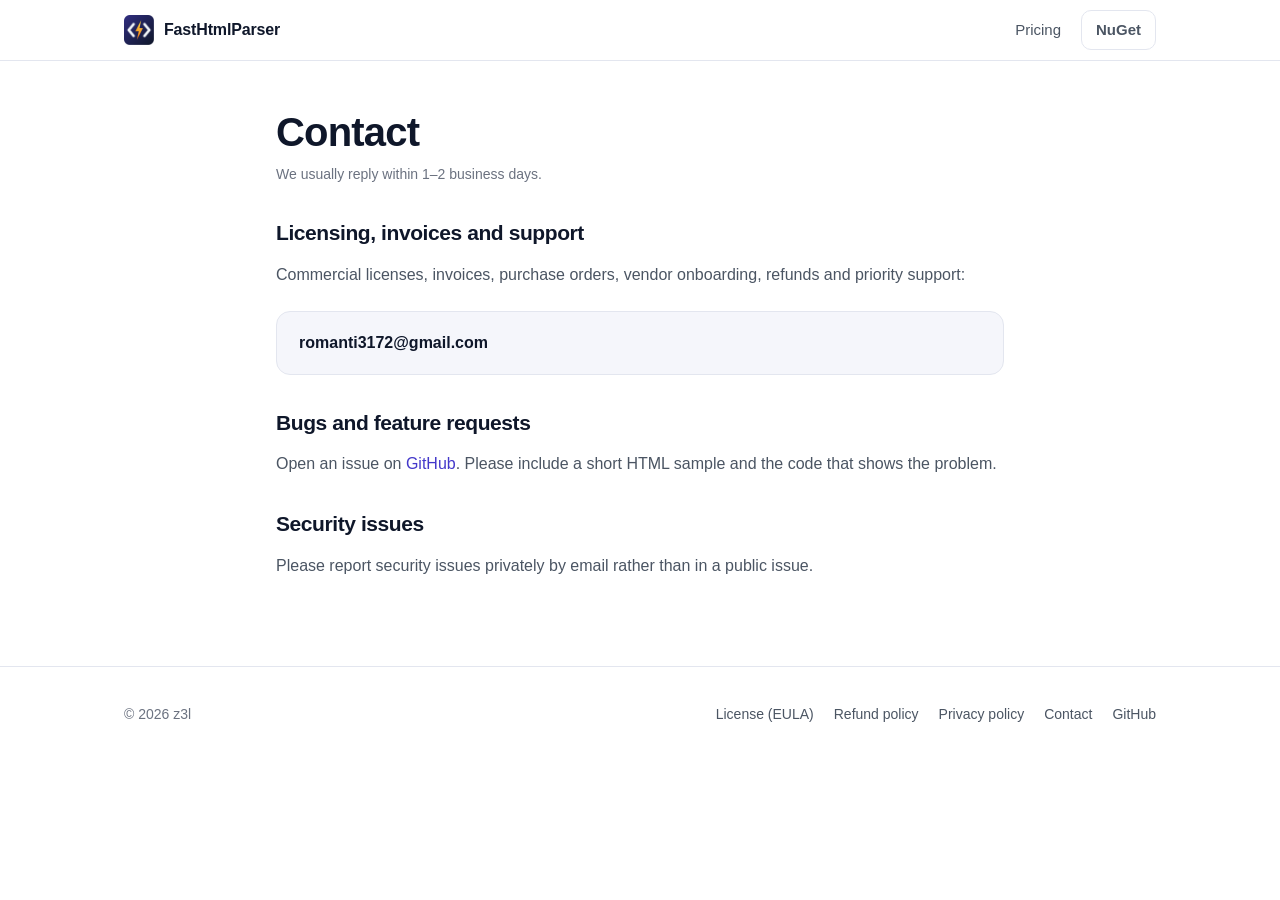
==== docs/contact.html @ deb91402 "Add landing site with pricing and legal pages GitHub Pages site in docs/: benchmarks, pricing, FAQ, " ====
<!doctype html>
<html lang="en">
<head>
  <meta charset="utf-8">
  <meta name="viewport" content="width=device-width, initial-scale=1">
  <title>Contact: z3l.FastHtmlParser</title>
  <link rel="icon" href="icon.png" type="image/png">
  <link rel="stylesheet" href="style.css">
</head>
<body>
<header class="site-header">
  <div class="wrap">
    <a class="logo" href="./"><img src="icon.png" alt=""><span>FastHtmlParser</span></a>
    <nav class="nav"><a href="./#pricing">Pricing</a><a class="btn btn-ghost btn-sm" href="https://www.nuget.org/packages/z3l.FastHtmlParser">NuGet</a></nav>
  </div>
</header>

<main class="legal">
  <h1>Contact</h1>
  <p class="updated">We usually reply within 1–2 business days.</p>

  <h2>Licensing, invoices and support</h2>
  <p>Commercial licenses, invoices, purchase orders, vendor onboarding, refunds and priority support:</p>
  <div class="box"><p><a href="mailto:romanti3172@gmail.com"><strong>romanti3172@gmail.com</strong></a></p></div>

  <h2>Bugs and feature requests</h2>
  <p>Open an issue on <a href="https://github.com/romanti3172/z3l.FastHtmlParser/issues">GitHub</a>. Please
    include a short HTML sample and the code that shows the problem.</p>

  <h2>Security issues</h2>
  <p>Please report security issues privately by email rather than in a public issue.</p>
</main>

<footer class="site-footer">
  <div class="wrap">
    <span>© 2026 z3l</span>
    <nav>
      <a href="eula.html">License (EULA)</a>
      <a href="refund.html">Refund policy</a>
      <a href="privacy.html">Privacy policy</a>
      <a href="contact.html">Contact</a>
      <a href="https://github.com/romanti3172/z3l.FastHtmlParser">GitHub</a>
    </nav>
  </div>
</footer>
</body>
</html>
---- docs/style.css ----
:root {
  --bg: #ffffff;
  --bg-soft: #f5f6fb;
  --surface: #ffffff;
  --text: #0f172a;
  --muted: #4b5563;
  --faint: #6b7280;
  --border: #e3e6ef;
  --brand: #4338ca;
  --brand-strong: #312e81;
  --brand-soft: #eef0ff;
  --accent: #f97316;
  --accent-2: #facc15;
  --bar-other: #c7cbd8;
  --code-bg: #0f172a;
  --code-text: #e2e8f0;
  --shadow: 0 1px 2px rgba(15, 23, 42, .04), 0 8px 24px rgba(15, 23, 42, .06);
  --radius: 14px;
  --maxw: 1080px;
  --font: ui-sans-serif, -apple-system, "Segoe UI", Roboto, "Helvetica Neue", Arial, sans-serif;
  --mono: ui-monospace, "Cascadia Code", "SFMono-Regular", Menlo, Consolas, monospace;
  color-scheme: light;
}

@media (prefers-color-scheme: dark) {
  :root {
    --bg: #0a0f1e;
    --bg-soft: #0f1629;
    --surface: #111a30;
    --text: #e5e9f2;
    --muted: #a3acc0;
    --faint: #8790a6;
    --border: #1f2a44;
    --brand: #8b93ff;
    --brand-strong: #c7cbff;
    --brand-soft: #1a2142;
    --bar-other: #3a4560;
    --code-bg: #070b16;
    --shadow: 0 1px 2px rgba(0, 0, 0, .3), 0 8px 24px rgba(0, 0, 0, .25);
    color-scheme: dark;
  }
}

* { box-sizing: border-box; }
html { scroll-behavior: smooth; }
body {
  margin: 0;
  background: var(--bg);
  color: var(--text);
  font: 16px/1.6 var(--font);
  -webkit-font-smoothing: antialiased;
}
a { color: var(--brand); text-decoration: none; }
a:hover { text-decoration: underline; }
code, pre { font-family: var(--mono); }
:not(pre) > code {
  background: var(--brand-soft);
  color: var(--brand-strong);
  padding: .1em .35em;
  border-radius: 5px;
  font-size: .9em;
}

.wrap { max-width: var(--maxw); margin: 0 auto; padding: 0 16px; }
@media (min-width: 720px) { .wrap { padding: 0 24px; } }

/* Header */
.site-header {
  position: sticky; top: 0; z-index: 10;
  background: color-mix(in srgb, var(--bg) 85%, transparent);
  backdrop-filter: saturate(1.4) blur(10px);
  border-bottom: 1px solid var(--border);
}
.site-header .wrap { display: flex; align-items: center; gap: 24px; height: 60px; }
.logo { display: flex; align-items: center; gap: 10px; color: var(--text); font-weight: 700; letter-spacing: -.01em; }
.logo:hover { text-decoration: none; }
.logo img { width: 30px; height: 30px; }
.logo span { white-space: nowrap; }
.nav { display: flex; gap: 20px; margin-left: auto; align-items: center; }
.nav a { color: var(--muted); font-size: 15px; }
.nav a:hover { color: var(--text); text-decoration: none; }
.nav .hide-sm { display: none; }
@media (min-width: 760px) { .nav .hide-sm { display: inline; } }

/* Buttons */
.btn {
  display: inline-flex; align-items: center; justify-content: center; gap: 8px;
  padding: 11px 20px; border-radius: 10px; font-weight: 600; font-size: 15px;
  border: 1px solid transparent; cursor: pointer; transition: transform .08s, background .15s;
}
.btn:hover { text-decoration: none; }
.btn:active { transform: translateY(1px); }
.btn-primary { background: var(--brand); color: #fff; }
.btn-primary:hover { background: var(--brand-strong); }
@media (prefers-color-scheme: dark) {
  .btn-primary { color: #0a0f1e; }
  .btn-primary:hover { background: #a9afff; }
}
.btn-ghost { border-color: var(--border); color: var(--text); background: var(--surface); }
.btn-ghost:hover { border-color: var(--brand); }
.btn-sm { padding: 7px 14px; font-size: 14px; }

/* Hero */
.hero { padding-top: 64px; padding-bottom: 40px; text-align: center; }
@media (min-width: 720px) { .hero { padding-top: 96px; padding-bottom: 56px; } }
.eyebrow {
  display: inline-flex; gap: 8px; align-items: center;
  font-size: 13px; font-weight: 600; color: var(--brand);
  background: var(--brand-soft); padding: 5px 12px; border-radius: 999px; margin-bottom: 20px;
}
.hero h1 {
  font-size: clamp(34px, 6vw, 60px); line-height: 1.08; letter-spacing: -.03em;
  margin: 0 auto 18px; max-width: 820px;
}
.hero h1 .hl {
  background: linear-gradient(90deg, var(--accent), #fb923c 40%, var(--accent-2));
  -webkit-background-clip: text; background-clip: text; color: transparent;
}
.hero p.lead { font-size: clamp(17px, 2.2vw, 20px); color: var(--muted); max-width: 680px; margin: 0 auto 32px; }
.hero-actions { display: flex; gap: 12px; justify-content: center; flex-wrap: wrap; margin-bottom: 28px; }

.install {
  display: inline-flex; align-items: center; gap: 12px; max-width: 100%;
  background: var(--code-bg); color: var(--code-text);
  border-radius: 10px; padding: 10px 10px 10px 16px; font-family: var(--mono); font-size: 14px;
}
.install code { background: none; color: inherit; padding: 0; overflow-x: auto; white-space: nowrap; }
.install .prompt { color: #64748b; user-select: none; }
.copy {
  background: #1e293b; color: #cbd5e1; border: 0; border-radius: 7px;
  padding: 6px 10px; font: 600 12px var(--font); cursor: pointer; flex-shrink: 0;
}
.copy:hover { background: #334155; color: #fff; }

/* Stats */
.stats {
  display: grid; grid-template-columns: repeat(2, 1fr); gap: 1px;
  background: var(--border); border: 1px solid var(--border); border-radius: var(--radius);
  overflow: hidden; margin: 48px 0 0;
}
@media (min-width: 760px) { .stats { grid-template-columns: repeat(4, 1fr); } }
.stat { background: var(--surface); padding: 22px 18px; text-align: center; }
.stat b { display: block; font-size: 30px; letter-spacing: -.02em; line-height: 1.1; }
.stat span { color: var(--muted); font-size: 14px; }

/* Sections */
section { padding: 64px 0; }
section.soft { background: var(--bg-soft); border-top: 1px solid var(--border); border-bottom: 1px solid var(--border); }
.section-head { max-width: 680px; margin: 0 0 36px; }
.section-head.center { margin-left: auto; margin-right: auto; text-align: center; }
h2 { font-size: clamp(26px, 3.6vw, 36px); letter-spacing: -.02em; line-height: 1.15; margin: 0 0 12px; }
.section-head p { color: var(--muted); margin: 0; font-size: 17px; }

/* Code */
.code-grid { display: grid; gap: 32px; align-items: center; }
@media (min-width: 900px) { .code-grid { grid-template-columns: 5fr 7fr; } }
.code-points { list-style: none; padding: 0; margin: 0; display: grid; gap: 18px; }
.code-points li { display: grid; grid-template-columns: 28px 1fr; gap: 10px; }
.code-points .dot {
  width: 28px; height: 28px; border-radius: 8px; background: var(--brand-soft); color: var(--brand);
  display: grid; place-items: center; font-weight: 700; font-size: 14px;
}
.code-points b { display: block; }
.code-points span { color: var(--muted); font-size: 15px; }
pre.code {
  margin: 0; background: var(--code-bg); color: var(--code-text);
  border-radius: var(--radius); padding: 20px; overflow-x: auto;
  font-size: 13.5px; line-height: 1.65; box-shadow: var(--shadow);
}
.code .k { color: #c792ea; }
.code .t { color: #82cfff; }
.code .s { color: #c3e88d; }
.code .c { color: #64748b; font-style: italic; }
.code .m { color: #ffcb6b; }

/* Benchmarks */
.bench-tabs { display: flex; gap: 6px; flex-wrap: wrap; margin-bottom: 20px; }
.bench-tabs button {
  border: 1px solid var(--border); background: var(--surface); color: var(--muted);
  padding: 8px 14px; border-radius: 999px; font: 600 14px var(--font); cursor: pointer;
}
.bench-tabs button[aria-selected="true"] { background: var(--text); color: var(--bg); border-color: var(--text); }
.bench-grid { display: grid; gap: 20px; }
@media (min-width: 860px) { .bench-grid { grid-template-columns: 1fr 1fr; } }
.card {
  background: var(--surface); border: 1px solid var(--border); border-radius: var(--radius);
  padding: 24px; box-shadow: var(--shadow);
}
.card h3 { margin: 0 0 4px; font-size: 17px; }
.card .sub { color: var(--faint); font-size: 14px; margin: 0 0 20px; }
.bar-row { display: grid; grid-template-columns: 128px 1fr; gap: 12px; align-items: center; margin-bottom: 14px; }
@media (max-width: 480px) { .bar-row { grid-template-columns: 1fr; gap: 4px; } }
.bar-label { font-size: 14px; color: var(--muted); }
.bar-label.us { color: var(--text); font-weight: 700; }
.bar-track { position: relative; height: 28px; display: flex; align-items: center; }
.bar {
  height: 100%; border-radius: 6px; background: var(--bar-other); min-width: 6px;
  transition: width .5s cubic-bezier(.2, .8, .2, 1);
}
.bar.us { background: linear-gradient(90deg, var(--accent), var(--accent-2)); }
.bar-value { font: 600 13px var(--mono); margin-left: 10px; white-space: nowrap; color: var(--muted); }
.bar-value.us { color: var(--text); }
.bench-note { color: var(--faint); font-size: 14px; margin: 20px 0 0; }

/* Features */
.features { display: grid; gap: 16px; }
@media (min-width: 640px) { .features { grid-template-columns: 1fr 1fr; } }
@media (min-width: 960px) { .features { grid-template-columns: repeat(3, 1fr); } }
.feature { padding: 22px; border: 1px solid var(--border); border-radius: var(--radius); background: var(--surface); }
.feature .ico {
  width: 38px; height: 38px; border-radius: 10px; display: grid; place-items: center;
  background: var(--brand-soft); color: var(--brand); margin-bottom: 14px;
}
.feature .ico svg { width: 20px; height: 20px; }
.feature h3 { font-size: 17px; margin: 0 0 6px; }
.feature p { margin: 0; color: var(--muted); font-size: 15px; }

.honest { margin-top: 28px; padding: 18px 22px; border-radius: var(--radius); border: 1px dashed var(--border); color: var(--muted); font-size: 15px; }
.honest b { color: var(--text); }

/* Pricing */
.pricing { display: grid; gap: 20px; max-width: 880px; margin: 0 auto; }
@media (min-width: 760px) { .pricing { grid-template-columns: 1fr 1fr; } }
.plan { display: flex; flex-direction: column; position: relative; }
.plan.featured { border: 2px solid var(--brand); }
.plan .badge {
  position: absolute; top: -12px; left: 24px; background: var(--brand); color: #fff;
  font-size: 12px; font-weight: 700; padding: 3px 10px; border-radius: 999px;
}
@media (prefers-color-scheme: dark) { .plan .badge { color: #0a0f1e; } }
.plan h3 { font-size: 20px; margin: 0 0 6px; }
.plan .who { color: var(--muted); font-size: 15px; margin: 0 0 18px; min-height: 48px; }
.price { font-size: 44px; font-weight: 800; letter-spacing: -.03em; line-height: 1; }
.price small { display: block; margin-top: 8px; font-size: 15px; font-weight: 500; color: var(--muted); letter-spacing: 0; }
.plan ul { list-style: none; padding: 0; margin: 22px 0 26px; display: grid; gap: 10px; flex: 1; align-content: start; }
.plan li { display: grid; grid-template-columns: 20px 1fr; gap: 8px; font-size: 15px; }
.plan li::before { content: "✓"; color: var(--brand); font-weight: 800; }
.plan .btn { width: 100%; }
.plan .fine { color: var(--faint); font-size: 13px; margin: 12px 0 0; text-align: center; }

/* FAQ */
.faq { max-width: 760px; margin: 0 auto; }
.faq details { border-bottom: 1px solid var(--border); padding: 18px 0; }
.faq summary { cursor: pointer; font-weight: 600; font-size: 17px; list-style: none; display: flex; justify-content: space-between; gap: 16px; }
.faq summary::-webkit-details-marker { display: none; }
.faq summary::after { content: "+"; color: var(--faint); font-weight: 400; font-size: 22px; line-height: 1; }
.faq details[open] summary::after { content: "−"; }
.faq details p { color: var(--muted); margin: 12px 0 0; }

/* CTA */
.cta { text-align: center; }
.cta p { color: var(--muted); max-width: 560px; margin: 0 auto 26px; font-size: 17px; }

/* Footer */
.site-footer { border-top: 1px solid var(--border); padding: 36px 0 44px; color: var(--faint); font-size: 14px; }
.site-footer .wrap { display: flex; flex-wrap: wrap; gap: 18px 32px; justify-content: space-between; align-items: center; }
.site-footer nav { display: flex; flex-wrap: wrap; gap: 8px 20px; }
.site-footer a { color: var(--muted); }

/* Legal pages */
.legal { max-width: 760px; padding: 48px 16px 72px; margin: 0 auto; }
.legal h1 { font-size: clamp(30px, 5vw, 40px); letter-spacing: -.02em; line-height: 1.15; margin: 0 0 8px; }
.legal .updated { color: var(--faint); margin: 0 0 32px; font-size: 14px; }
.legal h2 { font-size: 21px; margin: 36px 0 10px; }
.legal p, .legal li { color: var(--muted); }
.legal strong { color: var(--text); }
.legal ul, .legal ol { padding-left: 22px; }
.legal li { margin-bottom: 6px; }
.legal .box { background: var(--bg-soft); border: 1px solid var(--border); border-radius: var(--radius); padding: 18px 22px; margin: 24px 0; }
.legal .box p { margin: 0; }
.legal .caps { font-size: 14px; text-transform: none; }
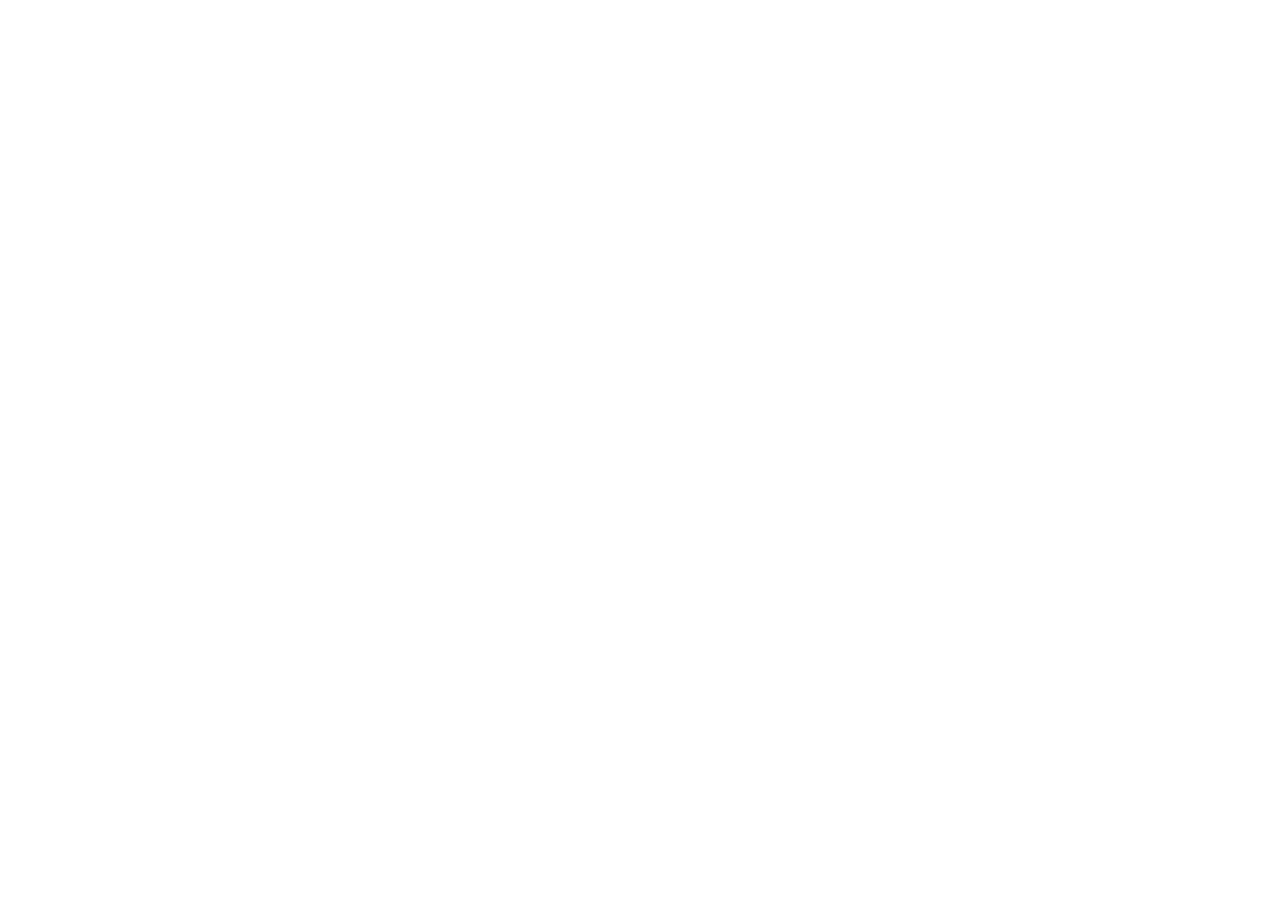
==== commit e1ce46a2: "Site moved to fasthtmlparser.com: GitHub Pages redirect there, license and package link Co-Authored-" ====
--- a/docs/contact.html
+++ b/docs/contact.html
@@ -2,46 +2,12 @@
 <html lang="en">
 <head>
   <meta charset="utf-8">
-  <meta name="viewport" content="width=device-width, initial-scale=1">
-  <title>Contact: z3l.FastHtmlParser</title>
-  <link rel="icon" href="icon.png" type="image/png">
-  <link rel="stylesheet" href="style.css">
+  <title>FastHtmlParser has moved to fasthtmlparser.com</title>
+  <link rel="canonical" href="https://fasthtmlparser.com/contact.html">
+  <meta http-equiv="refresh" content="0; url=https://fasthtmlparser.com/contact.html">
+  <script>location.replace("https://fasthtmlparser.com/contact.html" + location.hash);</script>
 </head>
 <body>
-<header class="site-header">
-  <div class="wrap">
-    <a class="logo" href="./"><img src="icon.png" alt=""><span>FastHtmlParser</span></a>
-    <nav class="nav"><a href="./#pricing">Pricing</a><a class="btn btn-ghost btn-sm" href="https://www.nuget.org/packages/z3l.FastHtmlParser">NuGet</a></nav>
-  </div>
-</header>
-
-<main class="legal">
-  <h1>Contact</h1>
-  <p class="updated">We usually reply within 1–2 business days.</p>
-
-  <h2>Licensing, invoices and support</h2>
-  <p>Commercial licenses, invoices, purchase orders, vendor onboarding, refunds and priority support:</p>
-  <div class="box"><p><a href="mailto:romanti3172@gmail.com"><strong>romanti3172@gmail.com</strong></a></p></div>
-
-  <h2>Bugs and feature requests</h2>
-  <p>Open an issue on <a href="https://github.com/romanti3172/z3l.FastHtmlParser/issues">GitHub</a>. Please
-    include a short HTML sample and the code that shows the problem.</p>
-
-  <h2>Security issues</h2>
-  <p>Please report security issues privately by email rather than in a public issue.</p>
-</main>
-
-<footer class="site-footer">
-  <div class="wrap">
-    <span>© 2026 z3l</span>
-    <nav>
-      <a href="eula.html">License (EULA)</a>
-      <a href="refund.html">Refund policy</a>
-      <a href="privacy.html">Privacy policy</a>
-      <a href="contact.html">Contact</a>
-      <a href="https://github.com/romanti3172/z3l.FastHtmlParser">GitHub</a>
-    </nav>
-  </div>
-</footer>
+  <p>This site has moved to <a href="https://fasthtmlparser.com/contact.html">https://fasthtmlparser.com/contact.html</a>.</p>
 </body>
 </html>
